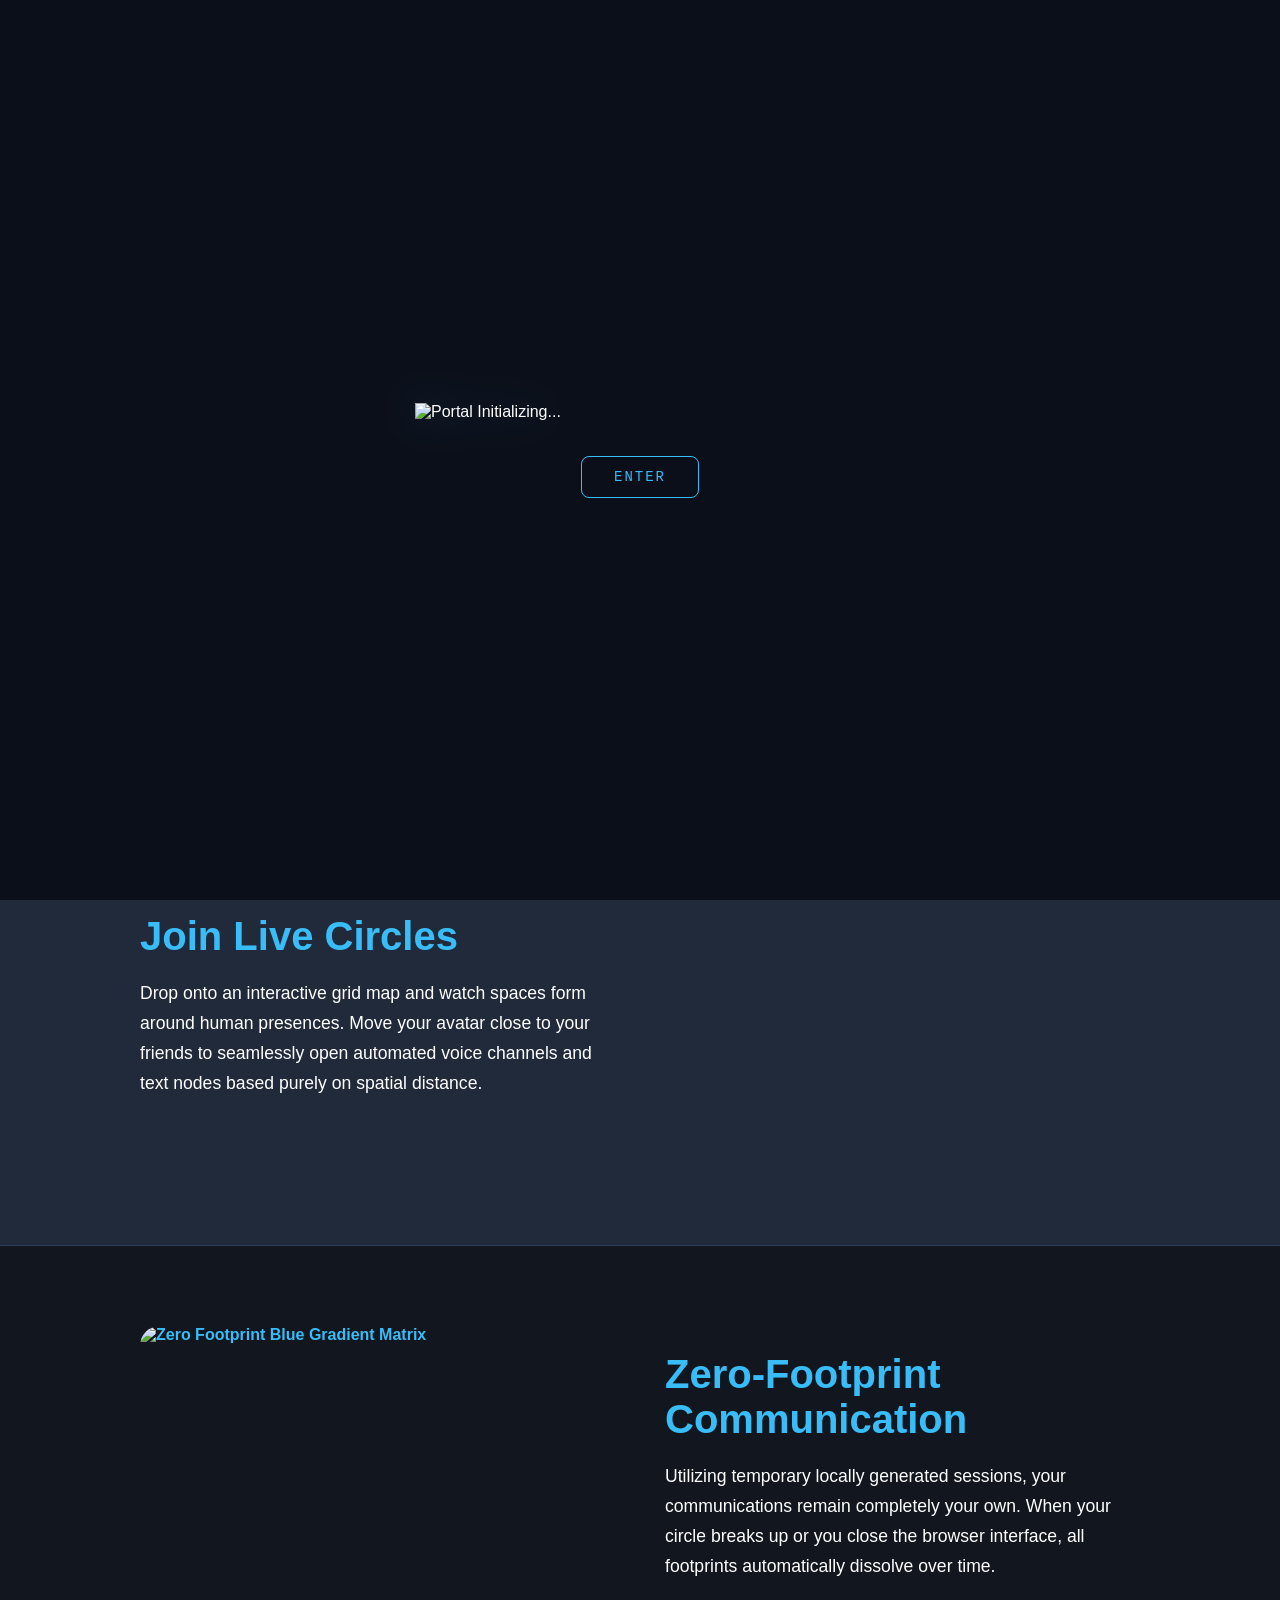
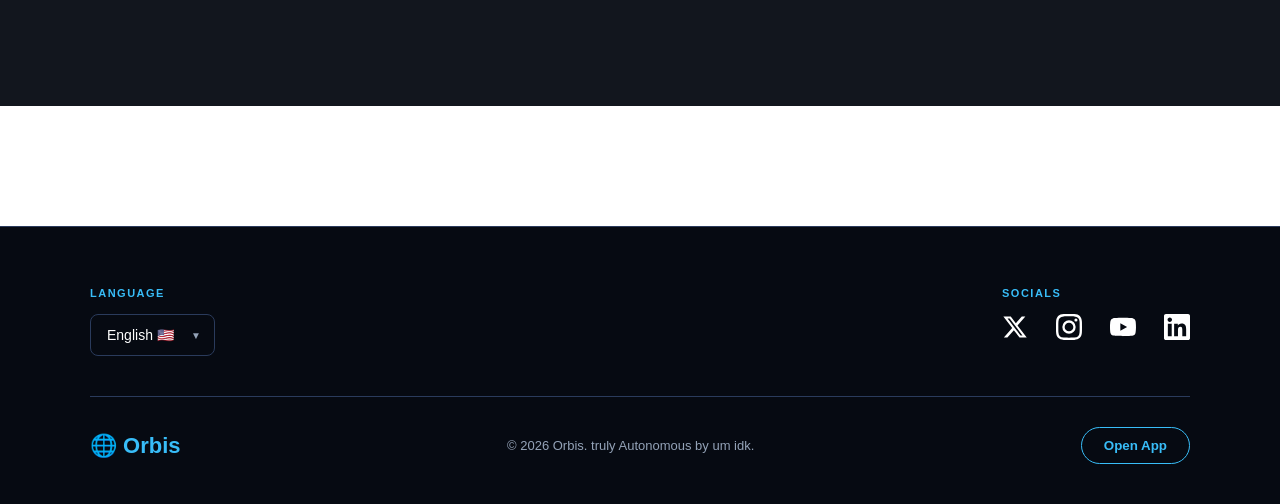
==== index1.html @ 029b7cb5 "Add files via upload" ====
<!DOCTYPE html>
<html lang="en">
<head>
    <meta charset="UTF-8">
    <meta name="viewport" content="width=device-width, initial-scale=1.0">
    <title>Orbis | Prototype</title>
    <link rel="stylesheet" href="style.css">
</head>
<div id="portal-loader">
    <div class="loader-content">
        <img src="cat.gif" alt="Portal Initializing..." class="loader-gif">
        
        <button id="enter-portal-btn" onclick="dismissLoader()">ENTER</button>
    </div>
</div>

<script>
function dismissLoader() {
    console.log("Button clicked!"); // Open your browser inspector (F12) to see if this logs
    
    var loader = document.getElementById("portal-loader");
    var homePage = document.getElementById("page-home");
    
    if (loader) {
        loader.style.display = "none";
    }
    
    if (homePage) {
        homePage.style.display = "flex";
        homePage.style.opacity = "1";
    }
    
    // Call your routing engine if it exists in your app
    if (typeof showPage === "function") {
        showPage('home');
    }
}
</script>
<body>

    <header class="main-header">
        <div class="logo" onclick="showPage('home')">🌈idk</div>
        <nav class="nav-links">
            <a href="#" onclick="showPage('home')">Home</a>
            <a href="#" onclick="showPage('about')">About Us</a>
            <a href="#" onclick="showPage('updates')">Updates</a>
        </nav>
        <button class="btn-nav-auth" onclick="showPage('auth')">Open App</button>
    </header>

    <main class="content-wrapper">

        <section id="page-home" class="web-page">
    <div class="homepage-container">
        
        <div class="hero-section">
            <h1 class="hero-title">Your Temporary Digital Home</h1>
            <p class="hero-subtitle">description</p>
            <button class="btn-primary" onclick="showPage('auth')" style="width: auto; padding: 16px 36px; font-size: 16px;">Launch Portal</button>
        </div>
        <div class="feature-section bg-lighter">
            <div class="feature-grid">
                <div class="feature-text-block">
                    <h2>Join Live Circles</h2>
                    <p>Drop onto an interactive grid map and watch spaces form around human presences. Move your avatar close to your friends to seamlessly open automated voice channels and text nodes based purely on spatial distance.</p>
                </div>
                <div class="feature-graphic-placeholder" style="border: none; background: transparent;">
                    <img src="1.jpg" alt="Join Live Circles Color Grid Map" style="width: 100%; height: 100%; object-fit: cover; border-radius: 20px;">
                </div>
            </div>
        </div>

        <div class="feature-section bg-darker">
            <div class="feature-grid row-reverse">
                <div class="feature-text-block">
                    <h2>Zero-Footprint Communication</h2>
                    <p>Utilizing temporary locally generated sessions, your communications remain completely your own. When your circle breaks up or you close the browser interface, all footprints automatically dissolve over time.</p>
                </div>
                <div class="feature-graphic-placeholder" style="border: none; background: transparent;">
                    <img src="2.jpg" alt="Zero Footprint Blue Gradient Matrix" style="width: 100%; height: 100%; object-fit: cover; border-radius: 20px;">
                </div>
            </div>
        </div>

    </div>
</section>
        

        <section id="page-about" class="web-page standard-panel" style="display: none;">
            <h2>Who We Are</h2>
            <p class="page-text">students</p>
        </section>

        <section id="page-updates" class="web-page standard-panel" style="display: none;">
            <h2>Updates</h2>
            <p class="page-text" style="color: var(--text-dim);">Future updates will appear here.</p>
        </section>

        <section id="page-auth" class="web-page auth-panel-wrapper" style="display: none;">
            <div id="auth-container">
                
                <div class="auth-card" id="login-card">
                    <h2>Welcome Back</h2>
                    <p class="subtitle">Enter your details to join the circle.</p>
                    
                    <form id="login-form" onsubmit="handleAuthSubmit(event, 'login')">
                        <div class="input-group">
                            <label>Username</label>
                            <input type="text" id="login-username" placeholder="Enter username" required>
                        </div>
                        
                        <div class="input-group">
                            <label>Secret Key</label>
                            <input type="password" id="login-password" placeholder="••••••••" required>
                        </div>

                        <button type="submit" class="btn-primary">Join Space</button>
                    </form>
                    
                    <p class="switch-text">New here? <a href="#" onclick="toggleAuth('register')">Create a temporary account</a></p>
                </div>

                <div class="auth-card" id="register-card" style="display: none;">
                    <h2>Create Account</h2>
                    <p class="subtitle">Set up a temporary identity.</p>
                    
                    <form id="register-form" onsubmit="handleAuthSubmit(event, 'register')">
                        <div class="input-group">
                            <label>Choose Username</label>
                            <input type="text" id="reg-username" placeholder="Pick a username" required>
                        </div>
                        
                        <div class="input-group">
                            <label>Create Secret Key</label>
                            <input type="password" id="reg-password" placeholder="Make it 🌈 hard" required>
                        </div>

                        <div class="avatar-section-title">Select Avatar</div>
                        <div class="avatar-grid">
                            <div class="avatar-option" data-avatar="🦊">🦊</div>
                            <div class="avatar-option" data-avatar="🐸">🐸</div>
                            <div class="avatar-option" data-avatar="🤖">🤖</div>
                            <div class="avatar-option" data-avatar="🐈">🐈</div>
                            <div class="avatar-option" data-avatar="🐿️">🐿️</div>
                            <div class="avatar-option" data-avatar="🦚">🦚</div>
                            <div class="avatar-option" data-avatar="🐍">🐍</div>
                            <div class="avatar-option" data-avatar="☃️">☃️</div>
                        </div>

                        <button type="submit" class="btn-primary">Generate Identity</button>
                    </form>
                    
                    <p class="switch-text">Already have a key? <a href="#" onclick="toggleAuth('login')">Back to login</a></p>
                </div>

            </div>
        </section>

    </main>

    <footer class="main-footer" id="global-footer">
        <div class="footer-content">
            
            <div class="footer-left-zone">
                <label class="footer-label">Language</label>
                <div class="language-dropdown-wrapper">
                    <select class="language-select">
                        <option value="en">English 🇺🇸</option>
                        <option value="hi">हिन्दी 🇮🇳</option>
                        <option value="ja">日本語 🇯🇵</option>
                    </select>
                    <span class="custom-arrow-fallback">▼</span>
                </div>
            </div>

            <div class="footer-right-zone">
                <label class="footer-label">Socials</label>
                <div class="social-icons-row">
                    <a href="#" aria-label="Twitter/X" class="social-link-item">
                        <svg class="svg-social" viewBox="0 0 24 24">
                            <path d="M18.244 2.25h3.308l-7.227 8.26 8.502 11.24H16.17l-5.214-6.817L4.99 21.75H1.68l7.73-8.835L1.254 2.25H8.08l4.713 6.231zm-1.161 17.52h1.833L7.084 4.126H5.117z"/>
                        </svg>
                    </a>

                    <a href="#" aria-label="Instagram" class="social-link-item">
                        <svg class="svg-social" viewBox="0 0 24 24">
                            <path d="M12 2.163c3.204 0 3.584.012 4.85.07 3.252.148 4.771 1.691 4.919 4.919.058 1.265.069 1.645.069 4.849 0 3.205-.012 3.584-.069 4.849-.149 3.225-1.664 4.771-4.919 4.919-1.266.058-1.644.07-4.85.07-3.204 0-3.584-.012-4.849-.07-3.26-.149-4.771-1.699-4.919-4.92-.058-1.265-.07-1.644-.07-4.849 0-3.204.013-3.583.07-4.849.149-3.227 1.664-4.771 4.919-4.919 1.266-.057 1.645-.069 4.849-.069zM12 0C8.741 0 8.333.014 7.053.072 2.695.272.273 2.69.073 7.051.014 8.333 0 8.741 0 12c0 3.259.014 3.668.072 4.948.2 4.358 2.618 6.78 6.98 6.98 1.281.058 1.689.072 4.948.072 3.259 0 3.668-.014 4.948-.072 4.354-.2 6.782-2.618 6.979-6.98.059-1.28.073-1.689.073-4.948 0-3.259-.014-3.667-.072-4.947-.196-4.354-2.617-6.78-6.979-6.98C15.668.014 15.259 0 12 0zm0 5.838a6.162 6.162 0 100 12.324 6.162 6.162 0 000-12.324zM12 16a4 4 0 110-8 4 4 0 010 8zm6.406-11.845a1.44 1.44 0 100 2.881 1.44 1.44 0 000-2.881z"/>
                        </svg>
                    </a>

                    <a href="#" aria-label="YouTube" class="social-link-item">
                        <svg class="svg-social" viewBox="0 0 24 24">
                            <path d="M23.498 6.186a3.016 3.016 0 00-2.122-2.136C19.505 3.545 12 3.545 12 3.545s-7.505 0-9.377.505A3.017 3.017 0 00.502 6.186C0 8.07 0 12 0 12s0 3.93.502 5.814a3.016 3.016 0 002.122 2.136c1.871.505 9.376.505 9.376.505s7.505 0 9.377-.505a3.015 3.015 0 002.122-2.136C24 15.93 24 12 24 12s0-3.93-.502-5.814zM9.545 15.568V8.432L15.818 12l-6.273 3.568z"/>
                        </svg>
                    </a>

                    <a href="#" aria-label="LinkedIn" class="social-link-item">
                        <svg class="svg-social" viewBox="0 0 24 24">
                            <path d="M20.447 20.452h-3.554v-5.569c0-1.328-.027-3.037-1.852-3.037-1.853 0-2.136 1.445-2.136 2.939v5.667H9.351V9h3.414v1.561h.046c.477-.9 1.637-1.85 3.37-1.85 3.601 0 4.267 2.37 4.267 5.455v6.286zM5.337 7.433c-1.144 0-2.063-.926-2.063-2.065 0-1.138.92-2.063 2.063-2.063 1.14 0 2.064.925 2.064 2.063 0 1.139-.925 2.065-2.064 2.065zm1.782 13.019H3.555V9h3.564v11.452zM22.225 0H1.771C.792 0 0 .774 0 1.729v20.542C0 23.227.792 24 1.771 24h20.451C23.2 24 24 23.227 24 22.271V1.729C24 .774 23.2 0 22.222 0h.003z"/>
                        </svg>
                    </a>

                </div>
            </div>

        </div>

        <div class="footer-bottom-divider">
            <div class="footer-logo" onclick="showPage('home')">🌐 Orbis</div>
            <span class="copyright-text">© 2026 Orbis. truly Autonomous by um idk.</span>
            <button class="btn-nav-auth" onclick="showPage('auth')">Open App</button>
        </div>
    </footer>

    <script>
        // Core Viewport Switching Architecture
        function showPage(pageId) {
            document.querySelectorAll('.web-page').forEach(page => {
                page.style.display = 'none';
            });
            
            const targetPage = document.getElementById('page-' + pageId);
            if (targetPage) {
                targetPage.style.display = 'flex';
            }
            
            // Layout Overrides: Hide structural footer elements during immersive views
            const footer = document.getElementById('global-footer');
            if (pageId === 'auth' || pageId === 'workspace') {
                footer.style.display = 'none';
            } else {
                footer.style.display = 'block';
            }

            window.scrollTo({ top: 0, behavior: 'smooth' });
        }

        // Auth View Switcher Layouts
        function toggleAuth(view) {
            const loginCard = document.getElementById('login-card');
            const registerCard = document.getElementById('register-card');

            if (view === 'register') {
                loginCard.style.display = 'none';
                registerCard.style.display = 'block';
            } else {
                loginCard.style.display = 'block';
                registerCard.style.display = 'none';
            }
        }

        // Setup Selection Matrix for Registration View
        const avatarOptions = document.querySelectorAll('.avatar-option');
        let chosenAvatar = "🦊"; // Default initial choice

        avatarOptions.forEach(option => {
            option.addEventListener('click', () => {
                avatarOptions.forEach(opt => opt.classList.remove('active'));
                option.classList.add('active');
                chosenAvatar = option.getAttribute('data-avatar');
            });
        });

        // FIXED: Scoped to clear up redeclaration crashes with app1.js variables
        (function() {
            const wsAvatarCells = document.querySelectorAll('.ws-avatar-cell');
            wsAvatarCells.forEach(cell => {
                cell.addEventListener('click', function() {
                    wsAvatarCells.forEach(c => c.classList.remove('active'));
                    this.classList.add('active');
                    
                    const selectedIcon = this.getAttribute('data-avatar');
                    
                    // Update Central Map Nodes
                    const userMapNode = document.getElementById('user-map-node');
                    if (userMapNode) {
                        userMapNode.textContent = selectedIcon;
                    }
                    
                    // Update Right Column Metadata Roster Row
                    const rosterYou = document.getElementById('ws-roster-you');
                    const currentUsername = document.getElementById('ws-display-username').value;
                    if (rosterYou) {
                        rosterYou.textContent = `${selectedIcon} ${currentUsername}`;
                    }
                });
            });
        })();

        // Crypto Secret Key Hidden State Controller
        function togglePassVisibility() {
            const passInput = document.getElementById('ws-room-pass');
            if (passInput) {
                passInput.type = passInput.type === 'password' ? 'text' : 'password';
            }
        }

        // Universal Gateway Route Submit Handler
        function handleAuthSubmit(event, mode) {
    event.preventDefault(); 
    
    let usernameInput = "";
    if (mode === 'register') {
        usernameInput = document.getElementById('reg-username').value;
    } else {
        usernameInput = document.getElementById('login-username').value;
    }

    // Save user choices to session memory so the new page can read them if needed
    sessionStorage.setItem('username', usernameInput);
    sessionStorage.setItem('avatar', chosenAvatar);

    // CRITICAL: Jump cleanly out of this file and open your standalone workspace page!
    window.location.href = "workspace.html";
}
        
    </script>
    <script src="app1.js"></script>
</body>
</html>
---- style.css ----
:root {
    /* Pure Black, White, and Blue Matrix Mapping */
    --bg: #0B0F19;             /* Deep Void Space Black (Dark Core) */
    --card-bg: #161F30;        /* Structured Charcoal/Dark Slate Blue Panel */
    --input-bg: #060A12;       /* Ultra-Dark Void for input fields and tracking grids */
    --border-line: #2A3B5C;    /* Structural Muted Steel Blue for crisp layout borders */
    
    --accent: #38BDF8;         /* Electric Neon Cyan/Blue for focuses, labels & highlights */
    --light-blue: #E0F2FE;     /* Ultra-Crisp Ice Blue for key actions and active text states */
    
    --text-bright: #FFFFFF;    /* High-contrast Pure White for titles and core headers */
    --text-dim: #94A3B8;       /* Slate Gray for secondary paragraphs and descriptions */
}

body {
    margin: 0;
    padding: 0;
    background-image: linear-gradient(rgba(11, 15, 25, 0.94), rgba(11, 15, 25, 0.94)), url('download.jpg');
    background-size: cover;
    background-position: center;
    background-attachment: fixed;
    background-repeat: no-repeat;
    color: var(--text-bright);
    font-family: 'Segoe UI', Tahoma, Geneva, Verdana, sans-serif;
    display: flex;
    flex-direction: column;
    align-items: center;
    min-height: 100vh;
    overflow-x: hidden;
    overflow-y: auto;
}

/* --- Floating Navigation Header --- */
.main-header {
    width: 90%;
    max-width: 1100px;
    display: flex;
    justify-content: space-between;
    align-items: center;
    padding: 15px 30px;
    box-sizing: border-box;
    position: sticky;
    top: 20px;
    z-index: 1000;
    background: rgba(22, 31, 48, 0.75);
    backdrop-filter: blur(15px);
    border: 1px solid var(--border-line);
    border-radius: 50px;
    box-shadow: 0 10px 30px rgba(0,0,0,0.7);
}

.logo {
    font-size: 20px;
    font-weight: 700;
    color: var(--accent); /* Hits that striking Electric Neon Blue */
    cursor: pointer;
    letter-spacing: 0.5px;
}

.nav-links a {
    color: var(--text-dim);
    text-decoration: none;
    margin: 0 15px;
    font-weight: 500;
    font-size: 15px;
    transition: color 0.2s ease;
}

.nav-links a:hover {
    color: var(--light-blue);
}

.btn-nav-auth {
    background: transparent;
    border: 1px solid var(--accent);
    color: var(--accent);
    padding: 10px 22px;
    border-radius: 20px;
    font-weight: 600;
    cursor: pointer;
    transition: all 0.2s ease;
}

.btn-nav-auth:hover {
    background: var(--accent);
    color: var(--bg);
    box-shadow: 0 0 15px rgba(56, 189, 248, 0.4);
}

/* --- Content Wrapper Frame --- */
.content-wrapper {
    width: 100%;
    margin-top: 40px;
    display: flex;
    justify-content: center;
}

.web-page {
    width: 100%;
    display: flex;
    flex-direction: column;
    align-items: center;
    animation: fadeIn 0.3s ease-out;
}

/* --- Homepage Scrolling Sections --- */
.homepage-container {
    width: 100%;
    display: flex;
    flex-direction: column;
}

.hero-section {
    min-height: 75vh;
    display: flex;
    flex-direction: column;
    justify-content: center;
    align-items: center;
    text-align: center;
    padding: 40px 20px;
    box-sizing: border-box;
}

.hero-title {
    font-size: 4rem;
    font-weight: 800;
    color: var(--text-bright);
    margin-bottom: 20px;
    line-height: 1.1;
    max-width: 800px;
}

.hero-subtitle {
    color: var(--text-dim);
    font-size: 1.3rem;
    max-width: 650px;
    line-height: 1.6;
    margin-bottom: 40px;
}

.feature-section {
    width: 100vw;
    display: flex;
    justify-content: center;
    padding: 80px 20px;
    box-sizing: border-box;
}

.bg-darker { background-color: rgba(6, 10, 18, 0.95); }
.bg-lighter { background-color: rgba(22, 31, 48, 0.95); border-top: 1px solid var(--border-line); border-bottom: 1px solid var(--border-line); }

.feature-grid { width: 100%; max-width: 1000px; display: flex; align-items: center; gap: 50px; }
.row-reverse { flex-direction: row-reverse; }
.feature-text-block { flex: 1; text-align: left; }
.feature-text-block h2 { font-size: 2.5rem; margin-top: 0; margin-bottom: 20px; text-align: left; color: var(--accent); }
.feature-text-block p { font-size: 1.1rem; line-height: 1.7; color: var(--text-bright); }
.feature-graphic-placeholder { flex: 1; height: 300px; background: var(--input-bg); border: 2px dashed var(--border-line); border-radius: 20px; display: flex; justify-content: center; align-items: center; color: var(--accent); font-weight: 600; }

/* Separate Text Panels */
.standard-panel { max-width: 700px; padding: 60px 20px; text-align: center; }
.standard-panel h2 { font-size: 2.5rem; color: var(--accent); }
.page-text { font-size: 1.1rem; line-height: 1.7; color: var(--text-bright); }

/* --- Authentication Card Framework --- */
.auth-panel-wrapper { padding: 60px 20px; }
.auth-card { background: var(--card-bg); backdrop-filter: blur(20px); border: 1px solid var(--border-line); padding: 40px; border-radius: 28px; width: 350px; box-shadow: 0 25px 50px rgba(0,0,0,0.8); text-align: center; }
.auth-card h2 { margin-top: 0; font-weight: 600; color: var(--text-bright); }
.subtitle { color: var(--text-dim); font-size: 14px; margin-bottom: 30px; }
.input-group { text-align: left; margin-bottom: 20px; }
label { display: block; margin-bottom: 8px; font-size: 11px; color: var(--accent); text-transform: uppercase; letter-spacing: 1.5px; font-weight: 600; }
input { width: 100%; padding: 14px; background: var(--input-bg); border: 1px solid var(--border-line); border-radius: 12px; color: var(--text-bright); box-sizing: border-box; transition: all 0.3s ease; }
input:focus { outline: none; border-color: var(--accent); box-shadow: 0 0 10px rgba(56, 189, 248, 0.2); }

.btn-primary {
    width: 100%;
    padding: 14px;
    background: var(--accent);
    border: none;
    border-radius: 12px;
    color: var(--bg);
    font-weight: 700;
    cursor: pointer;
    margin-top: 10px;
    letter-spacing: 0.5px;
    transition: all 0.2s ease;
}
.btn-primary:hover { background: var(--light-blue); transform: translateY(-1px); box-shadow: 0 5px 15px rgba(56, 189, 248, 0.3); }
.switch-text { font-size: 13px; color: var(--text-dim); margin-top: 20px; }
.switch-text a { color: var(--accent); text-decoration: none; font-weight: 600; }

/* --- Identity Avatar Picker Layout --- */
.avatar-section-title { text-align: left; font-size: 11px; color: var(--accent); text-transform: uppercase; letter-spacing: 1.5px; font-weight: 600; margin-bottom: 10px; }
.avatar-grid { display: grid; grid-template-columns: repeat(4, 1fr); gap: 12px; margin-bottom: 25px; }
.avatar-option { width: 65px; height: 65px; border-radius: 50%; background: var(--input-bg); border: 2px solid var(--border-line); cursor: pointer; display: flex; justify-content: center; align-items: center; font-size: 28px; transition: all 0.2s ease; }
.avatar-option:hover { border-color: var(--light-blue); transform: scale(1.05); }
.avatar-option.active { border-color: var(--accent); background: var(--card-bg); box-shadow: 0 0 12px var(--accent); transform: scale(1.1); }

/* ==========================================================================
   --- REFRACTED FLEX WORKSPACE ENVIRONMENT SYSTEM ---
   ========================================================================== */
.workspace-panel-wrapper {
    width: 100vw;
    height: calc(100vh - 100px); /* Consumes total screen height minus header offsets */
    margin: 0;
    display: flex;
    justify-content: center;
    align-items: stretch;
    box-sizing: border-box;
    padding: 0 40px 40px 40px;
    position: relative;
    overflow: hidden;
}

.workspace-container {
    width: 100%;
    max-width: 1600px;
    display: flex; /* Switched from rigid Grid layout to flexible Flexbox columns */
    align-items: stretch;
    gap: 24px;
    position: relative;
}

/* Common Workspace Column Sidebar Panels */
.workspace-sidebar {
    background: rgba(22, 31, 48, 0.75);
    backdrop-filter: blur(20px);
    -webkit-backdrop-filter: blur(20px);
    border: 1px solid var(--border-line);
    border-radius: 24px;
    padding: 24px;
    box-sizing: border-box;
    display: flex;
    flex-direction: column;
    gap: 24px;
    overflow-y: auto;
    box-shadow: 0 15px 35px rgba(0,0,0,0.5);
    
    /* Elegant state transitions for seamless layout collapsing */
    width: 300px;
    opacity: 1;
    visibility: visible;
    transition: width 0.6s cubic-bezier(0.16, 1, 0.3, 1), 
                padding 0.6s cubic-bezier(0.16, 1, 0.3, 1), 
                opacity 0.4s ease, 
                visibility 0.6s;
}

/* Adjust layout rules for the right metadata block */
.right-sidebar {
    width: 320px;
}

.sidebar-block h3 {
    margin: 0 0 6px 0;
    font-size: 18px;
    color: var(--text-bright);
    font-weight: 600;
}

.sidebar-desc {
    margin: 0 0 16px 0;
    font-size: 12px;
    color: var(--text-dim);
    line-height: 1.4;
}

.setting-row {
    display: flex;
    flex-direction: column;
    gap: 8px;
    margin-bottom: 14px;
}

.setting-row label {
    margin: 0;
}

.status-badge {
    align-self: flex-start;
    background: rgba(56, 189, 248, 0.15);
    border: 1px solid var(--accent);
    color: var(--accent);
    padding: 4px 12px;
    border-radius: 12px;
    font-size: 11px;
    font-weight: 700;
    text-transform: uppercase;
}

.sidebar-input {
    background: var(--input-bg);
    border: 1px solid var(--border-line);
    border-radius: 8px;
    padding: 10px 12px;
    color: var(--text-bright);
    font-size: 13px;
    width: 100%;
    box-sizing: border-box;
}

/* In-App Live Interactive Dynamic Switcher Asset Layout */
.workspace-avatar-grid {
    display: grid;
    grid-template-columns: repeat(4, 1fr);
    gap: 10px;
    margin-bottom: 12px;
}

.ws-avatar-cell {
    aspect-ratio: 1;
    background: var(--input-bg);
    border: 1px solid var(--border-line);
    border-radius: 12px;
    display: flex;
    justify-content: center;
    align-items: center;
    font-size: 22px;
    cursor: pointer;
    transition: all 0.2s cubic-bezier(0.4, 0, 0.2, 1);
}

.ws-avatar-cell:hover {
    border-color: var(--light-blue);
    transform: translateY(-2px);
}

.ws-avatar-cell.active {
    border-color: var(--accent);
    background: var(--card-bg);
    box-shadow: 0 0 10px rgba(56, 189, 248, 0.3);
    transform: scale(1.05);
}

.btn-sidebar-action {
    width: 100%;
    padding: 12px;
    background: transparent;
    border: 1px solid var(--accent);
    color: var(--accent);
    border-radius: 10px;
    font-weight: 600;
    font-size: 13px;
    cursor: pointer;
    transition: all 0.2s ease;
}

.btn-sidebar-action:hover {
    background: var(--accent);
    color: var(--bg);
    box-shadow: 0 0 10px rgba(56, 189, 248, 0.3);
}

/* ==========================================================================
   --- MAIN CENTER PORTAL SYSTEM CONTROL COLUMN ---
   ========================================================================== */

.center-portal-column {
    flex: 1;
    min-width: 0;
    display: flex;
    flex-direction: column;
    height: 100%;             /* Fits exactly within the floating dashboard */
    box-sizing: border-box;
    overflow: hidden;         /* Prevents any inner element from dropping below */
}

/* Chic Top Area Command Header Wrapper */
.chic-action-wrapper {
    width: 100%;
    display: flex;
    justify-content: center;
    padding: 20px 0;
    flex-shrink: 0;
}

.btn-group-chic {
    background: transparent;
    color: #ffffff;
    border: none;
    border-bottom: 1px solid rgba(56, 189, 248, 0.2);
    font-family: 'Segoe UI', sans-serif;
    font-size: 12px;
    font-weight: 600;
    letter-spacing: 4px;
    padding: 8px 24px;
    cursor: pointer;
    transition: all 0.4s cubic-bezier(0.16, 1, 0.3, 1);
}

.btn-group-chic:hover {
    color: var(--accent);
    border-bottom-color: var(--accent);
    letter-spacing: 6px;
    text-shadow: 0 0 10px rgba(56, 189, 248, 0.4);
}

/* Inner Split Sub-Grid Matrix Pipeline */
.workspace-split-container {
    display: flex;
    width: 100%;
    flex: 1;                  /* Dynamically takes up exactly what space is available */
    gap: 24px;
    align-items: stretch;
    overflow: hidden;         /* Keeps elements securely boxed inside */
}

/* Left Canvas Half Workspace: Houses Concentric Presence Path Ring */
.orbit-visual-wrapper {
    flex: 1;
    display: flex;
    flex-direction: column;
    align-items: center;
    justify-content: center;
    position: relative;
    background: #0d121f;
    border: 1px solid rgba(255, 255, 255, 0.05);
    border-radius: 24px;
    height: 100%;             /* Fills out the 580px height matrix nicely */
}

.orbital-ring-system {
    position: relative;
    width: 360px;
    height: 360px;
    border: 1px dashed rgba(56, 189, 248, 0.2);
    border-radius: 50%;
    display: flex;
    justify-content: center;
    align-items: center;
    animation: spinSlow 120s linear infinite;
    transition: transform 0.6s cubic-bezier(0.16, 1, 0.3, 1);
}

/* Spatial Grid Nodes Projection Placement Settings */
.spatial-avatar {
    position: absolute;
    width: 52px;
    height: 52px;
    border-radius: 50%;
    background: var(--card-bg);
    border: 2px solid var(--border-line);
    display: flex;
    justify-content: center;
    align-items: center;
    font-size: 24px;
    cursor: pointer;
    box-shadow: 0 8px 20px rgba(0,0,0,0.6);
    transition: all 0.3s cubic-bezier(0.175, 0.885, 0.32, 1.275);
}

.spatial-avatar:not(.pos-center):hover {
    border-color: var(--accent);
    box-shadow: 0 0 15px rgba(56, 189, 248, 0.5);
    transform: scale(1.15);
}

/* Dynamic Counter-Rotation configuration to lock emoji graphics upright during spins */
@keyframes spinSlow {
    from { transform: rotate(0deg); }
    to { transform: rotate(360deg); }
}

/* Coordinates Map Allocations */
.spatial-avatar.pos-center {
    top: 50%;
    left: 50%;
    transform: translate(-50%, -50%) rotate(0deg);
    border-color: var(--accent);
    box-shadow: 0 0 20px rgba(56, 189, 248, 0.4);
    z-index: 10;
}
.spatial-avatar.pos-top-left { top: 15px; left: 15px; }
.spatial-avatar.pos-top-right { top: 15px; right: 15px; }
.spatial-avatar.pos-bottom-left { bottom: 15px; left: 15px; }
.spatial-avatar.pos-bottom-right { bottom: 15px; right: 15px; }

/* Dynamic Presence System Indicators */
.canvas-indicator {
    position: absolute;
    bottom: 0px;
    left: 0px;
    background: rgba(6, 10, 18, 0.85);
    border: 1px solid var(--border-line);
    padding: 8px 16px;
    border-radius: 30px;
    font-size: 11px;
    display: flex;
    align-items: center;
    gap: 10px;
    color: var(--text-bright);
    letter-spacing: 0.5px;
    z-index: 5;
}

.pulse-dot {
    width: 8px;
    height: 8px;
    background-color: var(--accent);
    border-radius: 50%;
    box-shadow: 0 0 10px var(--accent);
    animation: broadcastPulse 2.0s infinite ease-in-out;
}

/* Right Canvas Half Workspace: The Invisible Encrypted Messaging Panel */
.private-chat-panel {
    display: none; /* Controlled dynamically by .chat-active overrides */
    flex-direction: column;
    height: 100%;  /* Fills the 75vh container height exactly */
    background: var(--card-bg);
    border: 1px solid var(--border-line);
    border-radius: 16px;
    overflow: hidden; /* Keeps the headers and input locked inside */
}

/* Make sure your inner messages container has a set height and scrolls */
.console-message-stream {
    flex: 1;
    overflow-y: auto;
    padding: 16px;
    background: #090d16;       /* Slightly darker than panel card for contrast */
    display: flex;
    flex-direction: column;
    gap: 12px;
    margin-bottom: 2px;       /* Pushes the input row slightly away from the lower boundary border */
}
.workspace-panel-wrapper {
    width: 100%;
    height: 100vh;
    overflow: hidden;
    background-color: #0b0f19; /* Or whatever your dark background color variable is */
    display: flex;
    flex-direction: column;
}

.workspace-container {
    display: flex;
    width: 95vw;                /* Takes up 95% of screen width (leaves clean left/right margins) */
    height: 90vh;               /* Takes up 90% of screen height (leaves clean top/bottom margins) */
    max-width: 1440px;          /* Prevents it from spreading too wide on ultra-wide monitors */
    max-height: 850px;          /* Prevents it from getting too tall on massive displays */
    background: #0b0f19;        /* Slightly lighter background base matrix frame */
    border: 1px solid rgba(255, 255, 255, 0.03);
    border-radius: 28px;        /* Adds a smooth rounded border frame around your whole app */
    padding: 20px;
    box-sizing: border-box;
    gap: 20px;
    overflow: hidden;
    box-shadow: 0 24px 64px rgba(0, 0, 0, 0.5); /* Adds a premium floating depth drop-shadow */
}

.center-portal-column {
    flex: 1;
    min-width: 0;
    display: flex;
    flex-direction: column;
    height: 100%;
    overflow: hidden;
}

.workspace-split-container {
    display: flex;
    width: 100%;
    height: 580px;            /* Hard, fixed height so it never leaks down past the screen */
    gap: 24px;
    align-items: stretch;
    position: relative;
    box-sizing: border-box;
}
.workspace-sidebar {
    width: 260px;
    flex: 0 0 260px;
    height: 100%;               /* Perfectly fills the 90vh floating card frame wrapper */
    background: #0d121f;
    border: 1px solid rgba(255, 255, 255, 0.05);
    border-radius: 20px;
    padding: 24px;
    box-sizing: border-box;
    display: flex;
    flex-direction: column;
    gap: 20px;
}
/* Default state: Map takes up the full container space */
.orbit-visual-wrapper {
    flex: 1;
    display: flex;
    flex-direction: column;
    align-items: center;
    justify-content: center;
    transition: all 0.4s cubic-bezier(0.25, 1, 0.5, 1);
    position: relative;
}

/* Split screen state: Map scales down gracefully to let chat panel slide into view */
.workspace-container.chat-active .orbit-visual-wrapper {
    flex: 0 0 55%;
}

/* Chat terminal default layout hidden off screen */
.private-chat-panel {
    display: none; 
    flex: 1;
    flex-direction: column;
    background: #0d121f; 
    border: 1px solid rgba(255, 255, 255, 0.05);
    border-radius: 24px;   
    overflow: hidden;      /* Prevents content from leaking past the rounded edges */
    height: 100%;          /* Forces it to stick strictly to the 580px container height */
    box-sizing: border-box;
}

.workspace-container.chat-active .private-chat-panel {
    display: flex;
}

/* THE CRITICAL ADJUSTMENT: Lock the scrolling zone */
.console-message-stream {
    height: 440px;            /* Hard limits the message stream window size */
    max-height: 440px;
    overflow-y: auto;         /* Creates an internal scrollbar when texts fill up */
    padding: 16px;
    background: #090d16;       
    display: flex;
    flex-direction: column;
    gap: 12px;
    box-sizing: border-box;
}

/* ==========================================================================
   --- ACTIVE RUNTIME HUB CLASS MODIFIER STATES ---
   ========================================================================== */

/* State A: When an active user-to-user console session connects */
.workspace-container.chat-active .workspace-sidebar {
    width: 0px !important;
    padding: 0 !important;
    margin: 0 !important;
    opacity: 0;
    visibility: hidden; /* Gently moves details panels off-screen */
}

/* State B: Readjust proportions within the split area engine view */
.workspace-container.chat-active .workspace-split-container {
    gap: 24px;
}

.workspace-container.chat-active .orbit-visual-wrapper {
    flex: 0 0 58%; /* Locks circle ring footprint to 58% boundary width */
}

.workspace-container.chat-active .orbital-ring-system {
    transform: scale(0.92); /* Scales down node clusters slightly to prevent crowding bounds */
}

/* State C: Animate and transition the chat stream panel wide open */
.workspace-container.chat-active .private-chat-panel {
    width: 42%; /* Commands remaining screen layout */
    opacity: 1;
    visibility: visible;
    padding: 24px;
}

/* Internal Chat Component Dressing Styles */
.panel-header {
    display: flex;
    justify-content: space-between;
    align-items: center;
    border-bottom: 1px solid rgba(56, 189, 248, 0.15);
    padding-bottom: 12px;
}

.console-title {
    color: var(--accent);
    font-family: monospace;
    font-size: 11px;
    letter-spacing: 1px;
}

.btn-close-console {
    background: transparent;
    color: rgba(255, 255, 255, 0.4);
    border: none;
    font-size: 20px;
    cursor: pointer;
    transition: color 0.2s ease;
}

.btn-close-console:hover { color: #ffffff; }

.console-message-stream {
    flex: 1;
    margin: 20px 0;
    overflow-y: auto;
    font-family: 'Segoe UI', Tahoma, sans-serif;
    font-size: 13px;
    color: #ffffff;
    display: flex;
    flex-direction: column;
    gap: 12px;
}

.system-log {
    color: rgba(56, 189, 248, 0.5);
    font-family: monospace;
    font-size: 11px;
}

/* 1. The Input Container Row Row padding setup */
.console-input-row {
    display: flex;
    align-items: center;
    background: #111625;   
    border-top: 1px solid rgba(255, 255, 255, 0.05);
    padding: 0 20px;          /* Clean side padding */
    box-sizing: border-box;
    gap: 12px;
    width: 100%;
    height: 60px;             /* Exact remainder of our 580px height calculation */
    position: relative;
}

#console-msg-input {
    flex: 1;
    background: transparent;
    border: none;
    outline: none;
    color: #ffffff;
    font-size: 14px;
    height: 100%;             /* Fills the 60px container cleanly */
    margin: 0;
    padding: 0;
}



.terminal-prompt {
    color: var(--accent);
    font-family: monospace;
}

/* RIGHT SIDEBAR: METADATA ENGINE MODULES */
.metadata-list {
    display: flex;
    flex-direction: column;
    gap: 18px;
}

/* --- UTILITY FOOTER STYLING --- */
.main-footer {
    width: 100vw;
    background-color: #060A12;
    border-top: 1px solid var(--border-line);
    padding: 60px 40px 40px 40px;
    box-sizing: border-box;
    margin-top: 120px;
    display: flex;
    flex-direction: column;
    align-items: center;
}

.footer-content {
    width: 100%;
    max-width: 1100px;
    display: flex;
    justify-content: space-between;
    align-items: flex-start;
    margin-bottom: 40px;
}

.footer-left-zone, .footer-right-zone {
    display: flex;
    flex-direction: column;
    align-items: flex-start;
}

.footer-label {
    font-size: 11px;
    color: var(--accent);
    text-transform: uppercase;
    letter-spacing: 1.5px;
    font-weight: 700;
    margin-bottom: 15px;
}

.language-dropdown-wrapper {
    position: relative;
    display: inline-block;
}

.language-select {
    appearance: none;
    -webkit-appearance: none;
    background-color: var(--input-bg);
    color: var(--text-bright);
    border: 1px solid var(--border-line);
    padding: 12px 40px 12px 16px;
    font-size: 14px;
    font-weight: 500;
    border-radius: 8px;
    cursor: pointer;
    outline: none;
    transition: all 0.2s ease;
}

.language-select:focus {
    border-color: var(--accent);
}

.custom-arrow-fallback {
    position: absolute;
    right: 14px;
    top: 50%;
    transform: translateY(-50%);
    font-size: 10px;
    color: var(--text-dim);
    pointer-events: none;
}

.social-icons-row {
    display: flex;
    gap: 28px;
    align-items: center;
}

.social-link-item {
    display: inline-flex;
    justify-content: center;
    align-items: center;
    text-decoration: none;
    transition: transform 0.2s ease;
}

.svg-social {
    width: 26px;
    height: 26px;
    fill: var(--text-bright);
    transition: fill 0.2s ease;
}

.social-link-item:hover {
    transform: scale(1.1);
}

.social-link-item:hover .svg-social {
    fill: var(--accent);
}

.footer-bottom-divider {
    width: 100%;
    max-width: 1100px;
    border-top: 1px solid var(--border-line);
    padding-top: 30px;
    display: flex;
    justify-content: space-between;
    align-items: center;
}

.footer-logo {
    font-size: 22px;
    font-weight: 800;
    color: var(--accent);
    cursor: pointer;
}

.copyright-text {
    font-size: 13px;
    color: var(--text-dim);
}

/* --- Mobile and Dashboard Responsiveness Overrides --- */
@media (max-width: 1100px) {
    .workspace-panel-wrapper {
        height: auto;
        padding: 0 20px;
    }
    .workspace-container {
        grid-template-columns: 1fr; 
    }
    .workspace-sidebar {
        height: auto;
        max-height: 400px;
    }
    .workspace-core-canvas {
        height: 500px;
    }
}

@media (max-width: 768px) {
    .feature-grid, .feature-grid.row-reverse { flex-direction: column; text-align: center; gap: 30px; }
    .feature-text-block h2 { text-align: center; }
    .hero-title { font-size: 2.5rem; }
    .main-header { padding: 15px 20px; width: 95%; top: 10px; }
    .nav-links { display: none; }
    
    .footer-content { flex-direction: column; gap: 35px; align-items: center; text-align: center; }
    .footer-left-zone, .footer-right-zone { align-items: center; }
    .footer-bottom-divider { flex-direction: column; gap: 20px; text-align: center; }
}

/* --- Structural Engine Keyframe Animations --- */
@keyframes fadeIn {
    from { opacity: 0; transform: translateY(5px); }
    to { opacity: 1; transform: translateY(0); }
}

@keyframes broadcastPulse {
    0% { box-shadow: 0 0 0 0 rgba(56, 189, 248, 0.7); }
    70% { box-shadow: 0 0 0 10px rgba(56, 189, 248, 0); }
    100% { box-shadow: 0 0 0 0 rgba(56, 189, 248, 0); }
}

@keyframes spinSlow {
    from { transform: rotate(0deg); }
    to { transform: rotate(360deg); }
}
/* ==========================================================================
   --- PORTAL PRELOADER OVERLAY STYLES ---
   ========================================================================== */
#portal-loader {
    position: fixed;
    top: 0;
    left: 0;
    width: 100vw;
    height: 100vh;
    background-color: #0B0F19; /* Matches your core deep background color */
    z-index: 99999; /* Forces it to sit on top of absolutely everything else */
    display: flex;
    justify-content: center;
    align-items: center;
    transition: opacity 0.6s cubic-bezier(0.25, 1, 0.5, 1), visibility 0.6s;
    pointer-events: all;
}

.loader-content {
    display: flex;
    flex-direction: column;
    align-items: center;
    gap: 20px;
}

.loader-gif {
    width: 120px;       /* Adjust this size depending on your GIF's proportions */
    height: auto;
    filter: drop-shadow(0 0 15px rgba(56, 189, 248, 0.3)); /* Subtle neon blue glow */
}

.loader-text {
    color: var(--accent); /* Electric Neon Blue */
    font-family: monospace;
    font-size: 13px;
    letter-spacing: 2px;
    margin: 0;
    animation: textPulse 1.5s infinite ease-in-out;
}

/* Smooth text pulse animation */
@keyframes textPulse {
    0%, 100% { opacity: 0.4; }
    50% { opacity: 1; }
}

/* Utility class to fade out the loader via JavaScript */
#portal-loader.fade-out {
    opacity: 0;
    visibility: hidden;
    pointer-events: none; /* Allows users to click elements underneath once gone */
}
.loader-gif {
    width: 450px;        /* Massive focal size for desktop screens */
    max-width: 85vw;     /* Safety bound: scales down automatically on mobile phones */
    height: auto;        /* Preserves aspect ratio perfectly */
    filter: drop-shadow(0 0 25px rgba(56, 189, 248, 0.4)); /* Enhanced neon blue glow to match the larger scale */
}
#portal-loader {
    position: fixed;
    top: 0;
    left: 0;
    width: 100vw;
    height: 100vh;
    background-color: #0B0F19;
    z-index: 99999;
    display: flex;
    justify-content: center;
    align-items: center;
    
    /* 1. This tells the browser to smoothly animate changes over 0.6 seconds */
    transition: opacity 0.6s cubic-bezier(0.25, 1, 0.5, 1), visibility 0.6s;
    pointer-events: all;
}

/* 2. When JavaScript applies this class, the fade mechanism activates */
#portal-loader.fade-out {
    opacity: 0;
    visibility: hidden;
    pointer-events: none; /* Safely drops the barrier so clicks pass right through */
}
#enter-portal-btn {
    background: transparent;
    color: #38bdf8; /* Your electric blue tone */
    border: 1px solid #38bdf8;
    padding: 12px 32px;
    font-family: monospace;
    font-size: 14px;
    letter-spacing: 2px;
    border-radius: 8px;
    cursor: pointer;
    margin-top: 15px;
    transition: all 0.3s ease;
}

#enter-portal-btn:hover {
    background: rgba(56, 189, 248, 0.1); /* Subtle blue fill on hover */
    box-shadow: 0 0 15px rgba(56, 189, 248, 0.3); /* Soft glow */
}
/* ==========================================================================
   --- MESSAGE BUBBLE RENDERING CORE ---
   ========================================================================== */
.chat-row {
    display: flex;
    flex-direction: column;
    margin-bottom: 4px;
    animation: textNodeReveal 0.2s ease-out forwards;
}

@keyframes textNodeReveal {
    from { opacity: 0; transform: translateY(6px); }
    to { opacity: 1; transform: translateY(0); }
}

.chat-row.msg-you {
    align-items: flex-end; /* Pushes your messages cleanly to the right edge */
}

.chat-row.msg-them {
    align-items: flex-start; /* Keeps external member text left-aligned */
}

.msg-bubble {
    max-width: 85%;
    padding: 10px 14px;
    border-radius: 10px;
    font-size: 13px;
    line-height: 1.4;
    word-break: break-word;
}

/* Styled line for your inputs */
.msg-you .msg-bubble {
    background: rgba(56, 189, 248, 0.1);
    border: 1px solid rgba(56, 189, 248, 0.3);
    color: var(--light-blue);
}

/* Styled line for incoming text arrays */
.msg-them .msg-bubble {
    background: rgba(255, 255, 255, 0.03);
    border: 1px solid var(--border-line);
    color: var(--text-bright);
}

.msg-meta {
    font-family: monospace;
    font-size: 9px;
    color: var(--text-dim);
    margin-top: 4px;
    padding: 0 4px;
}
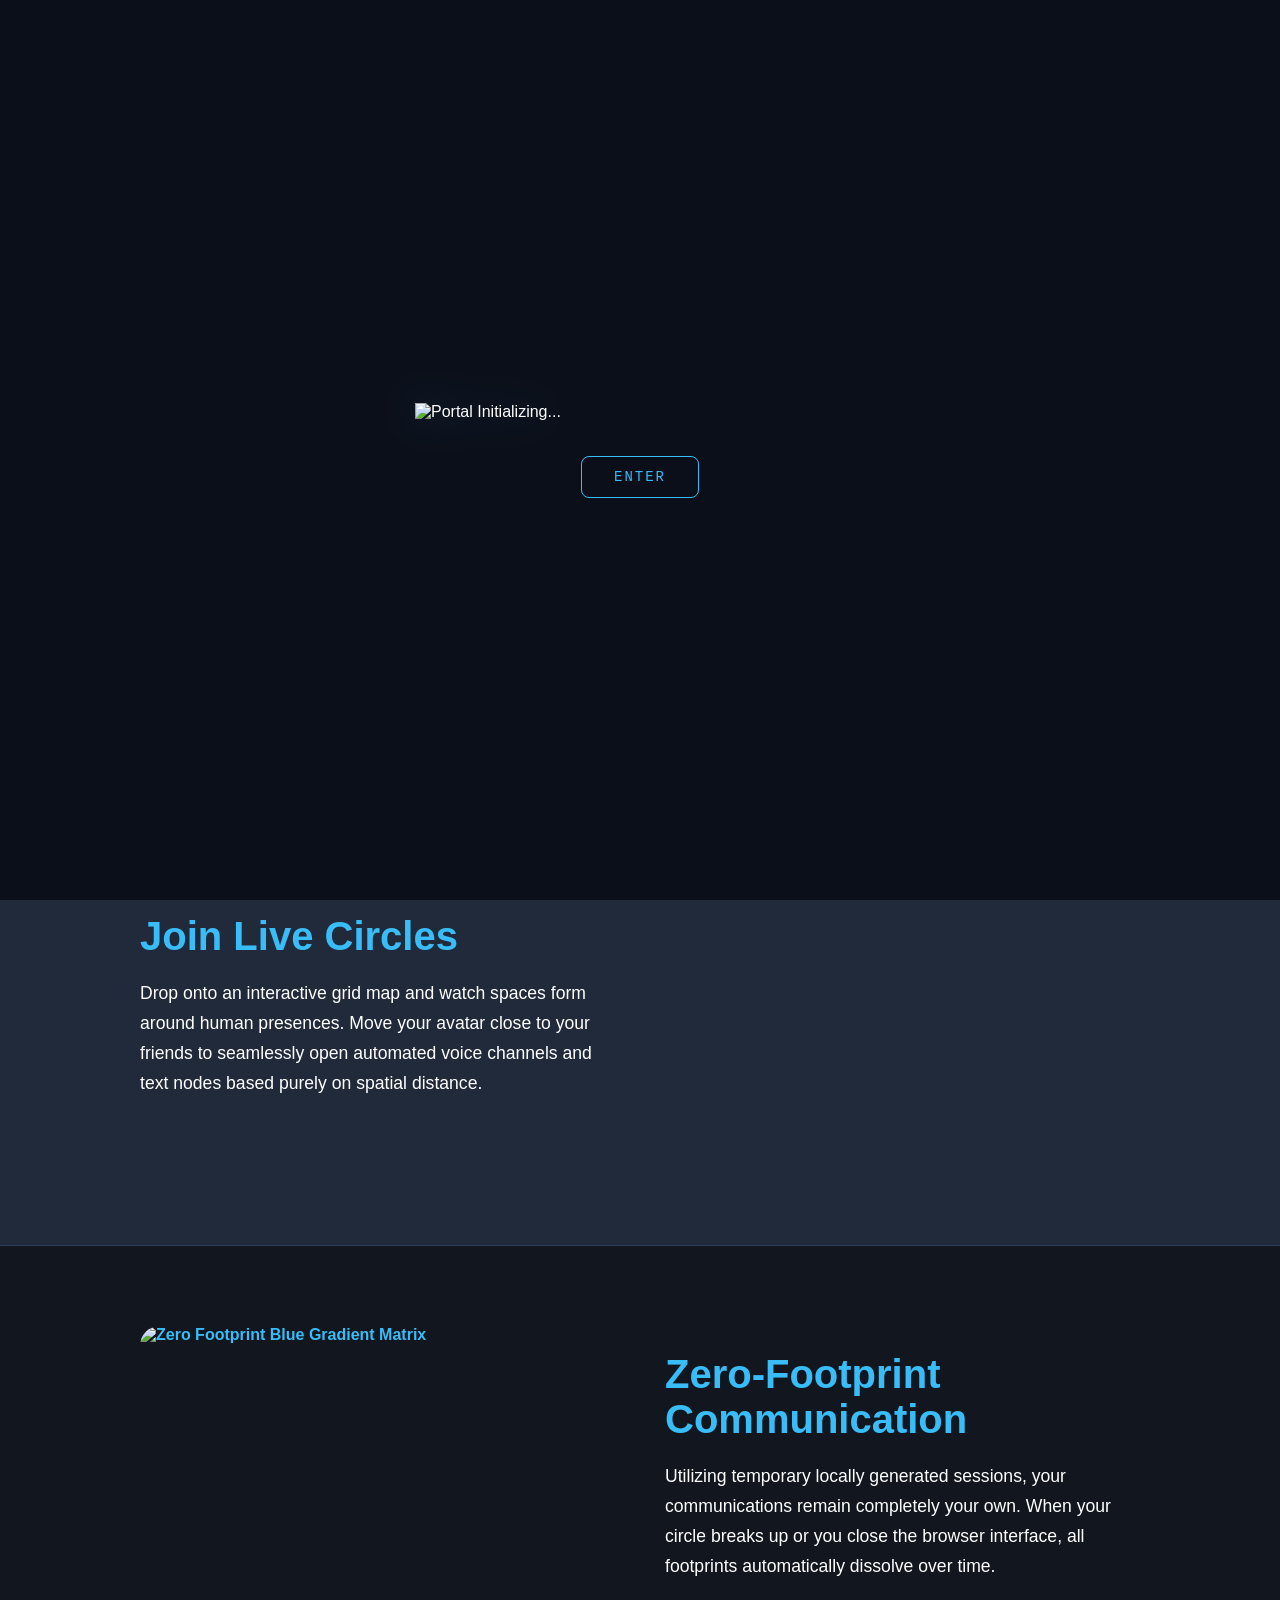
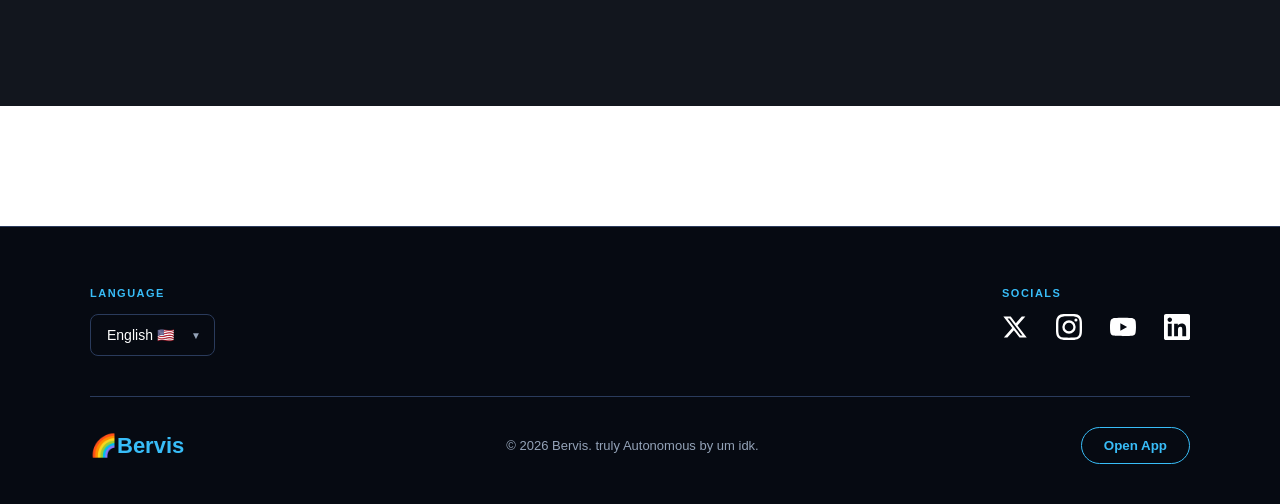
==== commit cb15f7eb: "Refactor HTML structure and content" ====
--- a/index1.html
+++ b/index1.html
@@ -16,8 +16,7 @@
 
 <script>
 function dismissLoader() {
-    console.log("Button clicked!"); // Open your browser inspector (F12) to see if this logs
-    
+    console.log("Button clicked!"); 
     var loader = document.getElementById("portal-loader");
     var homePage = document.getElementById("page-home");
     
@@ -30,7 +29,7 @@
         homePage.style.opacity = "1";
     }
     
-    // Call your routing engine if it exists in your app
+
     if (typeof showPage === "function") {
         showPage('home');
     }
@@ -39,7 +38,7 @@
 <body>
 
     <header class="main-header">
-        <div class="logo" onclick="showPage('home')">🌈idk</div>
+        <div class="logo" onclick="showPage('home')">🌈Bervis</div>
         <nav class="nav-links">
             <a href="#" onclick="showPage('home')">Home</a>
             <a href="#" onclick="showPage('about')">About Us</a>
@@ -206,14 +205,14 @@
         </div>
 
         <div class="footer-bottom-divider">
-            <div class="footer-logo" onclick="showPage('home')">🌐 Orbis</div>
-            <span class="copyright-text">© 2026 Orbis. truly Autonomous by um idk.</span>
+            <div class="footer-logo" onclick="showPage('home')">🌈Bervis</div>
+            <span class="copyright-text">© 2026 Bervis. truly Autonomous by um idk.</span>
             <button class="btn-nav-auth" onclick="showPage('auth')">Open App</button>
         </div>
     </footer>
 
     <script>
-        // Core Viewport Switching Architecture
+       
         function showPage(pageId) {
             document.querySelectorAll('.web-page').forEach(page => {
                 page.style.display = 'none';
@@ -223,8 +222,7 @@
             if (targetPage) {
                 targetPage.style.display = 'flex';
             }
-            
-            // Layout Overrides: Hide structural footer elements during immersive views
+         
             const footer = document.getElementById('global-footer');
             if (pageId === 'auth' || pageId === 'workspace') {
                 footer.style.display = 'none';
@@ -235,7 +233,7 @@
             window.scrollTo({ top: 0, behavior: 'smooth' });
         }
 
-        // Auth View Switcher Layouts
+  
         function toggleAuth(view) {
             const loginCard = document.getElementById('login-card');
             const registerCard = document.getElementById('register-card');
@@ -249,9 +247,9 @@
             }
         }
 
-        // Setup Selection Matrix for Registration View
+ 
         const avatarOptions = document.querySelectorAll('.avatar-option');
-        let chosenAvatar = "🦊"; // Default initial choice
+        let chosenAvatar = "🦊";
 
         avatarOptions.forEach(option => {
             option.addEventListener('click', () => {
@@ -261,7 +259,7 @@
             });
         });
 
-        // FIXED: Scoped to clear up redeclaration crashes with app1.js variables
+
         (function() {
             const wsAvatarCells = document.querySelectorAll('.ws-avatar-cell');
             wsAvatarCells.forEach(cell => {
@@ -271,13 +269,12 @@
                     
                     const selectedIcon = this.getAttribute('data-avatar');
                     
-                    // Update Central Map Nodes
+                   
                     const userMapNode = document.getElementById('user-map-node');
                     if (userMapNode) {
                         userMapNode.textContent = selectedIcon;
                     }
                     
-                    // Update Right Column Metadata Roster Row
                     const rosterYou = document.getElementById('ws-roster-you');
                     const currentUsername = document.getElementById('ws-display-username').value;
                     if (rosterYou) {
@@ -287,7 +284,7 @@
             });
         })();
 
-        // Crypto Secret Key Hidden State Controller
+        
         function togglePassVisibility() {
             const passInput = document.getElementById('ws-room-pass');
             if (passInput) {
@@ -295,7 +292,7 @@
             }
         }
 
-        // Universal Gateway Route Submit Handler
+      
         function handleAuthSubmit(event, mode) {
     event.preventDefault(); 
     
@@ -306,15 +303,15 @@
         usernameInput = document.getElementById('login-username').value;
     }
 
-    // Save user choices to session memory so the new page can read them if needed
+
     sessionStorage.setItem('username', usernameInput);
     sessionStorage.setItem('avatar', chosenAvatar);
 
-    // CRITICAL: Jump cleanly out of this file and open your standalone workspace page!
+    
     window.location.href = "workspace.html";
 }
         
     </script>
     <script src="app1.js"></script>
 </body>
-</html>+</html>
--- a/style.css
+++ b/style.css
@@ -1,15 +1,13 @@
 :root {
-    /* Pure Black, White, and Blue Matrix Mapping */
-    --bg: #0B0F19;             /* Deep Void Space Black (Dark Core) */
-    --card-bg: #161F30;        /* Structured Charcoal/Dark Slate Blue Panel */
-    --input-bg: #060A12;       /* Ultra-Dark Void for input fields and tracking grids */
-    --border-line: #2A3B5C;    /* Structural Muted Steel Blue for crisp layout borders */
-    
-    --accent: #38BDF8;         /* Electric Neon Cyan/Blue for focuses, labels & highlights */
-    --light-blue: #E0F2FE;     /* Ultra-Crisp Ice Blue for key actions and active text states */
-    
-    --text-bright: #FFFFFF;    /* High-contrast Pure White for titles and core headers */
-    --text-dim: #94A3B8;       /* Slate Gray for secondary paragraphs and descriptions */
+   
+    --bg: #0B0F19;            
+    --card-bg: #161F30;       
+    --input-bg: #060A12;       
+    --border-line: #2A3B5C;    
+    --accent: #38BDF8;         
+    --light-blue: #E0F2FE;     
+    --text-bright: #FFFFFF;    
+    --text-dim: #94A3B8;       
 }
 
 body {
@@ -30,7 +28,6 @@
     overflow-y: auto;
 }
 
-/* --- Floating Navigation Header --- */
 .main-header {
     width: 90%;
     max-width: 1100px;
@@ -52,7 +49,7 @@
 .logo {
     font-size: 20px;
     font-weight: 700;
-    color: var(--accent); /* Hits that striking Electric Neon Blue */
+    color: var(--accent); 
     cursor: pointer;
     letter-spacing: 0.5px;
 }
@@ -87,7 +84,7 @@
     box-shadow: 0 0 15px rgba(56, 189, 248, 0.4);
 }
 
-/* --- Content Wrapper Frame --- */
+
 .content-wrapper {
     width: 100%;
     margin-top: 40px;
@@ -103,7 +100,7 @@
     animation: fadeIn 0.3s ease-out;
 }
 
-/* --- Homepage Scrolling Sections --- */
+
 .homepage-container {
     width: 100%;
     display: flex;
@@ -156,12 +153,11 @@
 .feature-text-block p { font-size: 1.1rem; line-height: 1.7; color: var(--text-bright); }
 .feature-graphic-placeholder { flex: 1; height: 300px; background: var(--input-bg); border: 2px dashed var(--border-line); border-radius: 20px; display: flex; justify-content: center; align-items: center; color: var(--accent); font-weight: 600; }
 
-/* Separate Text Panels */
 .standard-panel { max-width: 700px; padding: 60px 20px; text-align: center; }
 .standard-panel h2 { font-size: 2.5rem; color: var(--accent); }
 .page-text { font-size: 1.1rem; line-height: 1.7; color: var(--text-bright); }
 
-/* --- Authentication Card Framework --- */
+/* Authentication Card */
 .auth-panel-wrapper { padding: 60px 20px; }
 .auth-card { background: var(--card-bg); backdrop-filter: blur(20px); border: 1px solid var(--border-line); padding: 40px; border-radius: 28px; width: 350px; box-shadow: 0 25px 50px rgba(0,0,0,0.8); text-align: center; }
 .auth-card h2 { margin-top: 0; font-weight: 600; color: var(--text-bright); }
@@ -188,7 +184,7 @@
 .switch-text { font-size: 13px; color: var(--text-dim); margin-top: 20px; }
 .switch-text a { color: var(--accent); text-decoration: none; font-weight: 600; }
 
-/* --- Identity Avatar Picker Layout --- */
+
 .avatar-section-title { text-align: left; font-size: 11px; color: var(--accent); text-transform: uppercase; letter-spacing: 1.5px; font-weight: 600; margin-bottom: 10px; }
 .avatar-grid { display: grid; grid-template-columns: repeat(4, 1fr); gap: 12px; margin-bottom: 25px; }
 .avatar-option { width: 65px; height: 65px; border-radius: 50%; background: var(--input-bg); border: 2px solid var(--border-line); cursor: pointer; display: flex; justify-content: center; align-items: center; font-size: 28px; transition: all 0.2s ease; }
@@ -200,7 +196,7 @@
    ========================================================================== */
 .workspace-panel-wrapper {
     width: 100vw;
-    height: calc(100vh - 100px); /* Consumes total screen height minus header offsets */
+    height: calc(100vh - 100px); 
     margin: 0;
     display: flex;
     justify-content: center;
@@ -214,13 +210,13 @@
 .workspace-container {
     width: 100%;
     max-width: 1600px;
-    display: flex; /* Switched from rigid Grid layout to flexible Flexbox columns */
+    display: flex;
     align-items: stretch;
     gap: 24px;
     position: relative;
 }
 
-/* Common Workspace Column Sidebar Panels */
+
 .workspace-sidebar {
     background: rgba(22, 31, 48, 0.75);
     backdrop-filter: blur(20px);
@@ -235,7 +231,7 @@
     overflow-y: auto;
     box-shadow: 0 15px 35px rgba(0,0,0,0.5);
     
-    /* Elegant state transitions for seamless layout collapsing */
+   
     width: 300px;
     opacity: 1;
     visibility: visible;
@@ -245,7 +241,7 @@
                 visibility 0.6s;
 }
 
-/* Adjust layout rules for the right metadata block */
+
 .right-sidebar {
     width: 320px;
 }
@@ -298,7 +294,7 @@
     box-sizing: border-box;
 }
 
-/* In-App Live Interactive Dynamic Switcher Asset Layout */
+
 .workspace-avatar-grid {
     display: grid;
     grid-template-columns: repeat(4, 1fr);
@@ -359,12 +355,12 @@
     min-width: 0;
     display: flex;
     flex-direction: column;
-    height: 100%;             /* Fits exactly within the floating dashboard */
-    box-sizing: border-box;
-    overflow: hidden;         /* Prevents any inner element from dropping below */
-}
-
-/* Chic Top Area Command Header Wrapper */
+    height: 100%;           
+    box-sizing: border-box;
+    overflow: hidden;        
+}
+
+
 .chic-action-wrapper {
     width: 100%;
     display: flex;
@@ -394,17 +390,17 @@
     text-shadow: 0 0 10px rgba(56, 189, 248, 0.4);
 }
 
-/* Inner Split Sub-Grid Matrix Pipeline */
+
 .workspace-split-container {
     display: flex;
     width: 100%;
-    flex: 1;                  /* Dynamically takes up exactly what space is available */
+    flex: 1;                 
     gap: 24px;
     align-items: stretch;
-    overflow: hidden;         /* Keeps elements securely boxed inside */
-}
-
-/* Left Canvas Half Workspace: Houses Concentric Presence Path Ring */
+    overflow: hidden;        
+}
+
+
 .orbit-visual-wrapper {
     flex: 1;
     display: flex;
@@ -415,7 +411,7 @@
     background: #0d121f;
     border: 1px solid rgba(255, 255, 255, 0.05);
     border-radius: 24px;
-    height: 100%;             /* Fills out the 580px height matrix nicely */
+    height: 100%;            
 }
 
 .orbital-ring-system {
@@ -431,7 +427,7 @@
     transition: transform 0.6s cubic-bezier(0.16, 1, 0.3, 1);
 }
 
-/* Spatial Grid Nodes Projection Placement Settings */
+
 .spatial-avatar {
     position: absolute;
     width: 52px;
@@ -454,13 +450,11 @@
     transform: scale(1.15);
 }
 
-/* Dynamic Counter-Rotation configuration to lock emoji graphics upright during spins */
 @keyframes spinSlow {
     from { transform: rotate(0deg); }
     to { transform: rotate(360deg); }
 }
 
-/* Coordinates Map Allocations */
 .spatial-avatar.pos-center {
     top: 50%;
     left: 50%;
@@ -474,7 +468,7 @@
 .spatial-avatar.pos-bottom-left { bottom: 15px; left: 15px; }
 .spatial-avatar.pos-bottom-right { bottom: 15px; right: 15px; }
 
-/* Dynamic Presence System Indicators */
+
 .canvas-indicator {
     position: absolute;
     bottom: 0px;
@@ -501,51 +495,50 @@
     animation: broadcastPulse 2.0s infinite ease-in-out;
 }
 
-/* Right Canvas Half Workspace: The Invisible Encrypted Messaging Panel */
 .private-chat-panel {
-    display: none; /* Controlled dynamically by .chat-active overrides */
-    flex-direction: column;
-    height: 100%;  /* Fills the 75vh container height exactly */
+    display: none; 
+    flex-direction: column;
+    height: 100%;  
     background: var(--card-bg);
     border: 1px solid var(--border-line);
     border-radius: 16px;
-    overflow: hidden; /* Keeps the headers and input locked inside */
-}
-
-/* Make sure your inner messages container has a set height and scrolls */
+    overflow: hidden; 
+}
+
+
 .console-message-stream {
     flex: 1;
     overflow-y: auto;
     padding: 16px;
-    background: #090d16;       /* Slightly darker than panel card for contrast */
+    background: #090d16;       
     display: flex;
     flex-direction: column;
     gap: 12px;
-    margin-bottom: 2px;       /* Pushes the input row slightly away from the lower boundary border */
+    margin-bottom: 2px;      
 }
 .workspace-panel-wrapper {
     width: 100%;
     height: 100vh;
     overflow: hidden;
-    background-color: #0b0f19; /* Or whatever your dark background color variable is */
+    background-color: #0b0f19; 
     display: flex;
     flex-direction: column;
 }
 
 .workspace-container {
     display: flex;
-    width: 95vw;                /* Takes up 95% of screen width (leaves clean left/right margins) */
-    height: 90vh;               /* Takes up 90% of screen height (leaves clean top/bottom margins) */
-    max-width: 1440px;          /* Prevents it from spreading too wide on ultra-wide monitors */
-    max-height: 850px;          /* Prevents it from getting too tall on massive displays */
-    background: #0b0f19;        /* Slightly lighter background base matrix frame */
+    width: 95vw;                
+    height: 90vh;              
+    max-width: 1440px;         
+    max-height: 850px;         
+    background: #0b0f19;        
     border: 1px solid rgba(255, 255, 255, 0.03);
-    border-radius: 28px;        /* Adds a smooth rounded border frame around your whole app */
+    border-radius: 28px;       
     padding: 20px;
     box-sizing: border-box;
     gap: 20px;
     overflow: hidden;
-    box-shadow: 0 24px 64px rgba(0, 0, 0, 0.5); /* Adds a premium floating depth drop-shadow */
+    box-shadow: 0 24px 64px rgba(0, 0, 0, 0.5); 
 }
 
 .center-portal-column {
@@ -560,7 +553,7 @@
 .workspace-split-container {
     display: flex;
     width: 100%;
-    height: 580px;            /* Hard, fixed height so it never leaks down past the screen */
+    height: 580px;            
     gap: 24px;
     align-items: stretch;
     position: relative;
@@ -569,7 +562,7 @@
 .workspace-sidebar {
     width: 260px;
     flex: 0 0 260px;
-    height: 100%;               /* Perfectly fills the 90vh floating card frame wrapper */
+    height: 100%;               
     background: #0d121f;
     border: 1px solid rgba(255, 255, 255, 0.05);
     border-radius: 20px;
@@ -579,7 +572,7 @@
     flex-direction: column;
     gap: 20px;
 }
-/* Default state: Map takes up the full container space */
+
 .orbit-visual-wrapper {
     flex: 1;
     display: flex;
@@ -590,12 +583,12 @@
     position: relative;
 }
 
-/* Split screen state: Map scales down gracefully to let chat panel slide into view */
+
 .workspace-container.chat-active .orbit-visual-wrapper {
     flex: 0 0 55%;
 }
 
-/* Chat terminal default layout hidden off screen */
+
 .private-chat-panel {
     display: none; 
     flex: 1;
@@ -603,8 +596,8 @@
     background: #0d121f; 
     border: 1px solid rgba(255, 255, 255, 0.05);
     border-radius: 24px;   
-    overflow: hidden;      /* Prevents content from leaking past the rounded edges */
-    height: 100%;          /* Forces it to stick strictly to the 580px container height */
+    overflow: hidden;      
+    height: 100%;          
     box-sizing: border-box;
 }
 
@@ -612,11 +605,11 @@
     display: flex;
 }
 
-/* THE CRITICAL ADJUSTMENT: Lock the scrolling zone */
+
 .console-message-stream {
-    height: 440px;            /* Hard limits the message stream window size */
+    height: 440px;           
     max-height: 440px;
-    overflow-y: auto;         /* Creates an internal scrollbar when texts fill up */
+    overflow-y: auto;         
     padding: 16px;
     background: #090d16;       
     display: flex;
@@ -629,37 +622,37 @@
    --- ACTIVE RUNTIME HUB CLASS MODIFIER STATES ---
    ========================================================================== */
 
-/* State A: When an active user-to-user console session connects */
+
 .workspace-container.chat-active .workspace-sidebar {
     width: 0px !important;
     padding: 0 !important;
     margin: 0 !important;
     opacity: 0;
-    visibility: hidden; /* Gently moves details panels off-screen */
-}
-
-/* State B: Readjust proportions within the split area engine view */
+    visibility: hidden;
+}
+
+
 .workspace-container.chat-active .workspace-split-container {
     gap: 24px;
 }
 
 .workspace-container.chat-active .orbit-visual-wrapper {
-    flex: 0 0 58%; /* Locks circle ring footprint to 58% boundary width */
+    flex: 0 0 58%; 
 }
 
 .workspace-container.chat-active .orbital-ring-system {
-    transform: scale(0.92); /* Scales down node clusters slightly to prevent crowding bounds */
-}
-
-/* State C: Animate and transition the chat stream panel wide open */
+    transform: scale(0.92); 
+}
+
+
 .workspace-container.chat-active .private-chat-panel {
-    width: 42%; /* Commands remaining screen layout */
+    width: 42%;
     opacity: 1;
     visibility: visible;
     padding: 24px;
 }
 
-/* Internal Chat Component Dressing Styles */
+
 .panel-header {
     display: flex;
     justify-content: space-between;
@@ -704,17 +697,17 @@
     font-size: 11px;
 }
 
-/* 1. The Input Container Row Row padding setup */
+
 .console-input-row {
     display: flex;
     align-items: center;
     background: #111625;   
     border-top: 1px solid rgba(255, 255, 255, 0.05);
-    padding: 0 20px;          /* Clean side padding */
+    padding: 0 20px;          
     box-sizing: border-box;
     gap: 12px;
     width: 100%;
-    height: 60px;             /* Exact remainder of our 580px height calculation */
+    height: 60px;            
     position: relative;
 }
 
@@ -725,7 +718,7 @@
     outline: none;
     color: #ffffff;
     font-size: 14px;
-    height: 100%;             /* Fills the 60px container cleanly */
+    height: 100%;             
     margin: 0;
     padding: 0;
 }
@@ -737,14 +730,14 @@
     font-family: monospace;
 }
 
-/* RIGHT SIDEBAR: METADATA ENGINE MODULES */
+
 .metadata-list {
     display: flex;
     flex-direction: column;
     gap: 18px;
 }
 
-/* --- UTILITY FOOTER STYLING --- */
+
 .main-footer {
     width: 100vw;
     background-color: #060A12;
@@ -866,7 +859,7 @@
     color: var(--text-dim);
 }
 
-/* --- Mobile and Dashboard Responsiveness Overrides --- */
+
 @media (max-width: 1100px) {
     .workspace-panel-wrapper {
         height: auto;
@@ -896,7 +889,7 @@
     .footer-bottom-divider { flex-direction: column; gap: 20px; text-align: center; }
 }
 
-/* --- Structural Engine Keyframe Animations --- */
+
 @keyframes fadeIn {
     from { opacity: 0; transform: translateY(5px); }
     to { opacity: 1; transform: translateY(0); }
@@ -921,8 +914,8 @@
     left: 0;
     width: 100vw;
     height: 100vh;
-    background-color: #0B0F19; /* Matches your core deep background color */
-    z-index: 99999; /* Forces it to sit on top of absolutely everything else */
+    background-color: #0B0F19; 
+    z-index: 99999; 
     display: flex;
     justify-content: center;
     align-items: center;
@@ -938,13 +931,13 @@
 }
 
 .loader-gif {
-    width: 120px;       /* Adjust this size depending on your GIF's proportions */
+    width: 120px;     
     height: auto;
-    filter: drop-shadow(0 0 15px rgba(56, 189, 248, 0.3)); /* Subtle neon blue glow */
+    filter: drop-shadow(0 0 15px rgba(56, 189, 248, 0.3)); 
 }
 
 .loader-text {
-    color: var(--accent); /* Electric Neon Blue */
+    color: var(--accent); 
     font-family: monospace;
     font-size: 13px;
     letter-spacing: 2px;
@@ -952,23 +945,23 @@
     animation: textPulse 1.5s infinite ease-in-out;
 }
 
-/* Smooth text pulse animation */
+
 @keyframes textPulse {
     0%, 100% { opacity: 0.4; }
     50% { opacity: 1; }
 }
 
-/* Utility class to fade out the loader via JavaScript */
+
 #portal-loader.fade-out {
     opacity: 0;
     visibility: hidden;
-    pointer-events: none; /* Allows users to click elements underneath once gone */
+    pointer-events: none; 
 }
 .loader-gif {
-    width: 450px;        /* Massive focal size for desktop screens */
-    max-width: 85vw;     /* Safety bound: scales down automatically on mobile phones */
-    height: auto;        /* Preserves aspect ratio perfectly */
-    filter: drop-shadow(0 0 25px rgba(56, 189, 248, 0.4)); /* Enhanced neon blue glow to match the larger scale */
+    width: 450px;        
+    max-width: 85vw;     
+    height: auto;       
+    filter: drop-shadow(0 0 25px rgba(56, 189, 248, 0.4)); 
 }
 #portal-loader {
     position: fixed;
@@ -982,20 +975,19 @@
     justify-content: center;
     align-items: center;
     
-    /* 1. This tells the browser to smoothly animate changes over 0.6 seconds */
     transition: opacity 0.6s cubic-bezier(0.25, 1, 0.5, 1), visibility 0.6s;
     pointer-events: all;
 }
 
-/* 2. When JavaScript applies this class, the fade mechanism activates */
+
 #portal-loader.fade-out {
     opacity: 0;
     visibility: hidden;
-    pointer-events: none; /* Safely drops the barrier so clicks pass right through */
+    pointer-events: none; 
 }
 #enter-portal-btn {
     background: transparent;
-    color: #38bdf8; /* Your electric blue tone */
+    color: #38bdf8;
     border: 1px solid #38bdf8;
     padding: 12px 32px;
     font-family: monospace;
@@ -1008,8 +1000,8 @@
 }
 
 #enter-portal-btn:hover {
-    background: rgba(56, 189, 248, 0.1); /* Subtle blue fill on hover */
-    box-shadow: 0 0 15px rgba(56, 189, 248, 0.3); /* Soft glow */
+    background: rgba(56, 189, 248, 0.1); 
+    box-shadow: 0 0 15px rgba(56, 189, 248, 0.3); 
 }
 /* ==========================================================================
    --- MESSAGE BUBBLE RENDERING CORE ---
@@ -1027,11 +1019,11 @@
 }
 
 .chat-row.msg-you {
-    align-items: flex-end; /* Pushes your messages cleanly to the right edge */
+    align-items: flex-end; 
 }
 
 .chat-row.msg-them {
-    align-items: flex-start; /* Keeps external member text left-aligned */
+    align-items: flex-start; 
 }
 
 .msg-bubble {
@@ -1043,14 +1035,14 @@
     word-break: break-word;
 }
 
-/* Styled line for your inputs */
+
 .msg-you .msg-bubble {
     background: rgba(56, 189, 248, 0.1);
     border: 1px solid rgba(56, 189, 248, 0.3);
     color: var(--light-blue);
 }
 
-/* Styled line for incoming text arrays */
+
 .msg-them .msg-bubble {
     background: rgba(255, 255, 255, 0.03);
     border: 1px solid var(--border-line);
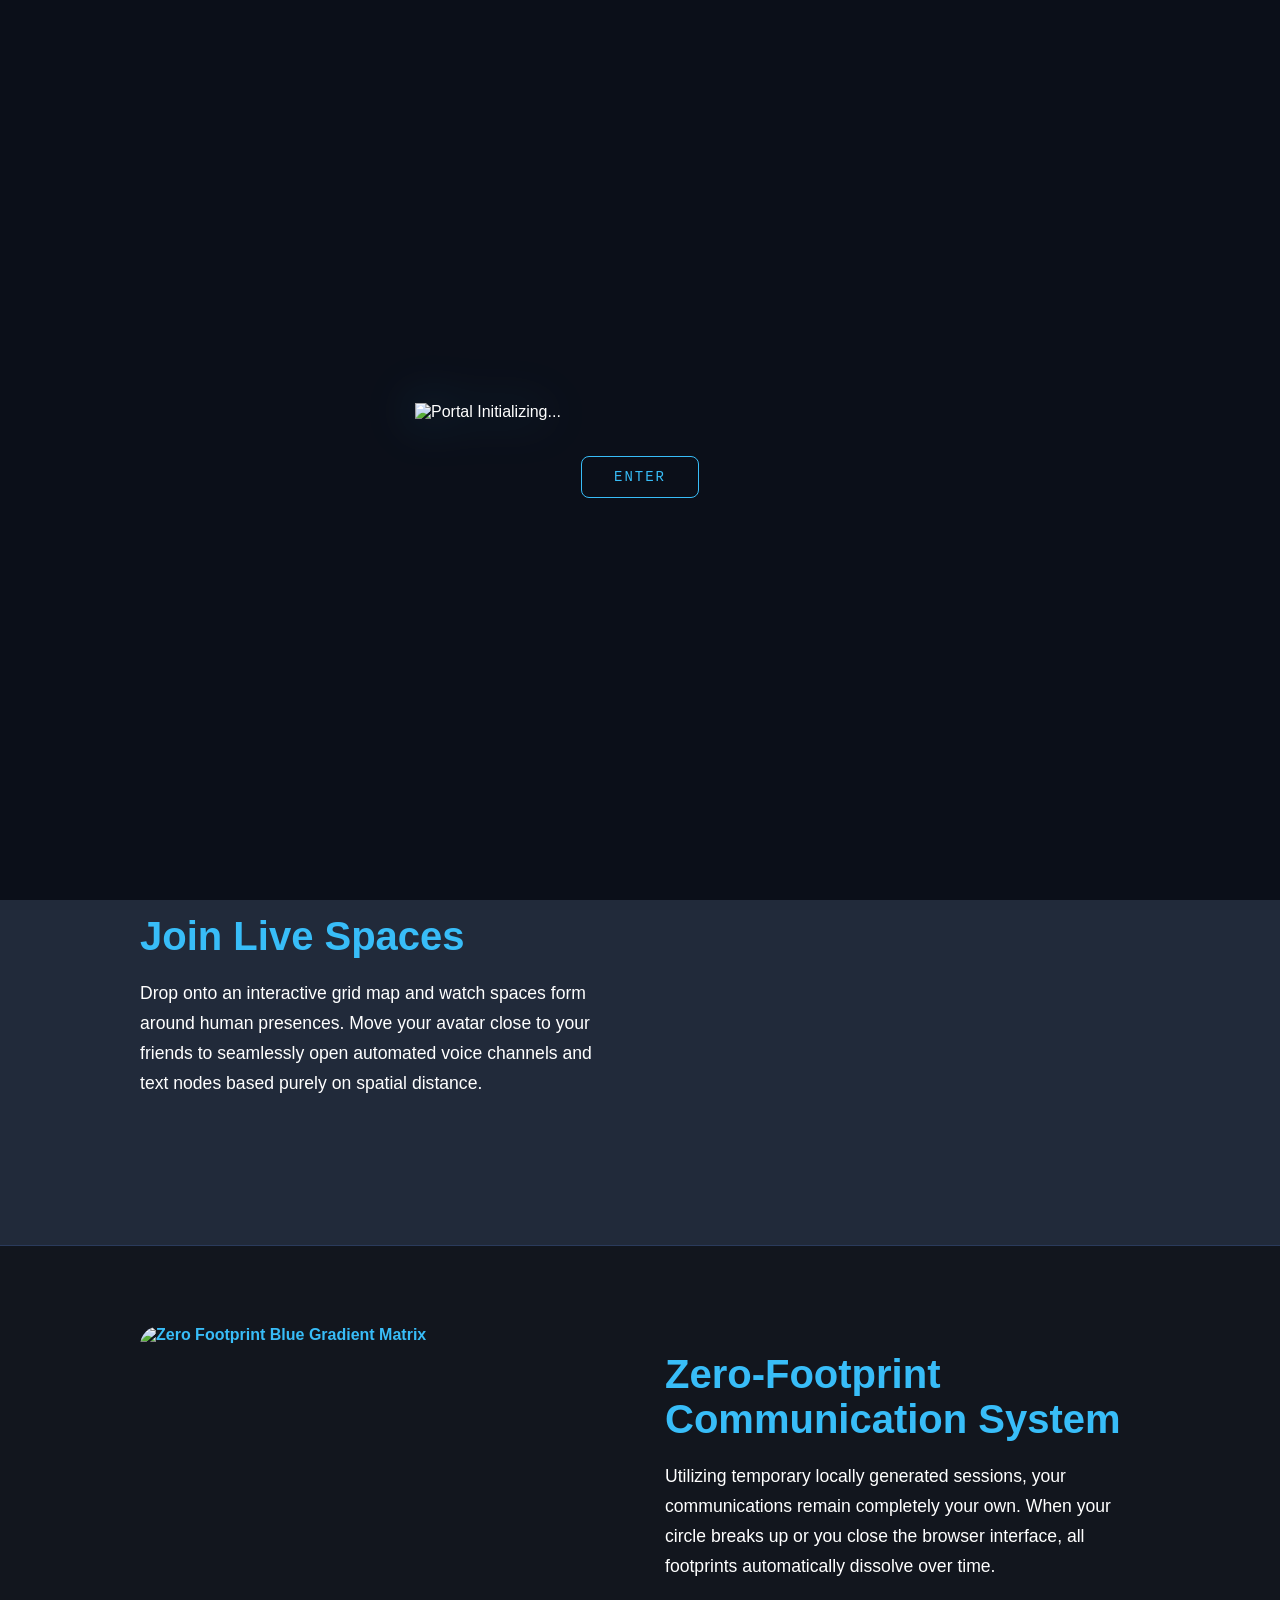
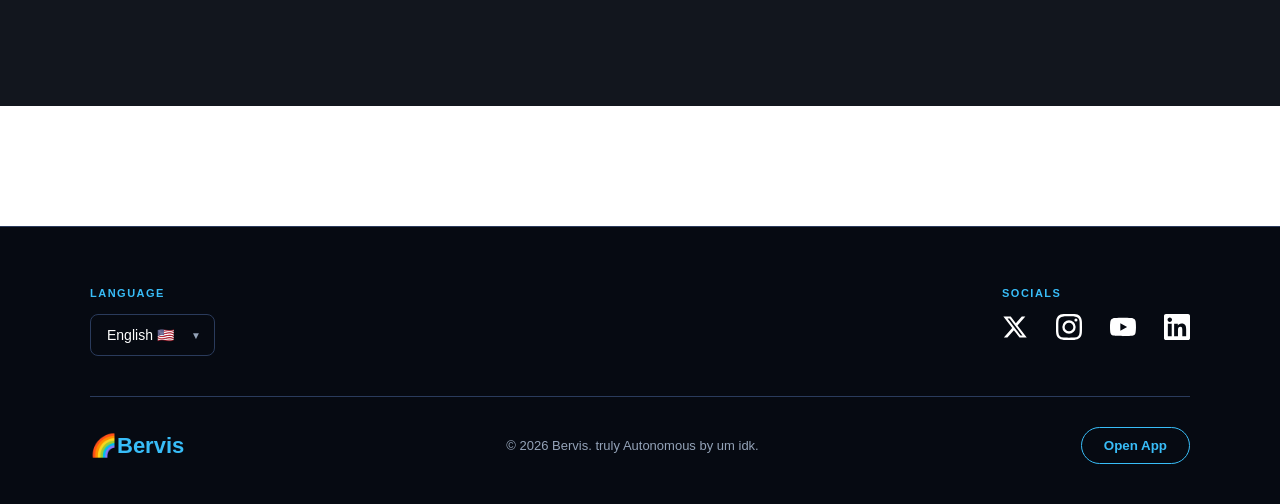
==== commit 0547a2be: "Update index1.html" ====
--- a/index1.html
+++ b/index1.html
@@ -3,7 +3,7 @@
 <head>
     <meta charset="UTF-8">
     <meta name="viewport" content="width=device-width, initial-scale=1.0">
-    <title>Orbis | Prototype</title>
+    <title>Prototype</title>
     <link rel="stylesheet" href="style.css">
 </head>
 <div id="portal-loader">
@@ -60,7 +60,7 @@
         <div class="feature-section bg-lighter">
             <div class="feature-grid">
                 <div class="feature-text-block">
-                    <h2>Join Live Circles</h2>
+                    <h2>Join Live Spaces</h2>
                     <p>Drop onto an interactive grid map and watch spaces form around human presences. Move your avatar close to your friends to seamlessly open automated voice channels and text nodes based purely on spatial distance.</p>
                 </div>
                 <div class="feature-graphic-placeholder" style="border: none; background: transparent;">
@@ -72,7 +72,7 @@
         <div class="feature-section bg-darker">
             <div class="feature-grid row-reverse">
                 <div class="feature-text-block">
-                    <h2>Zero-Footprint Communication</h2>
+                    <h2>Zero-Footprint Communication System</h2>
                     <p>Utilizing temporary locally generated sessions, your communications remain completely your own. When your circle breaks up or you close the browser interface, all footprints automatically dissolve over time.</p>
                 </div>
                 <div class="feature-graphic-placeholder" style="border: none; background: transparent;">
